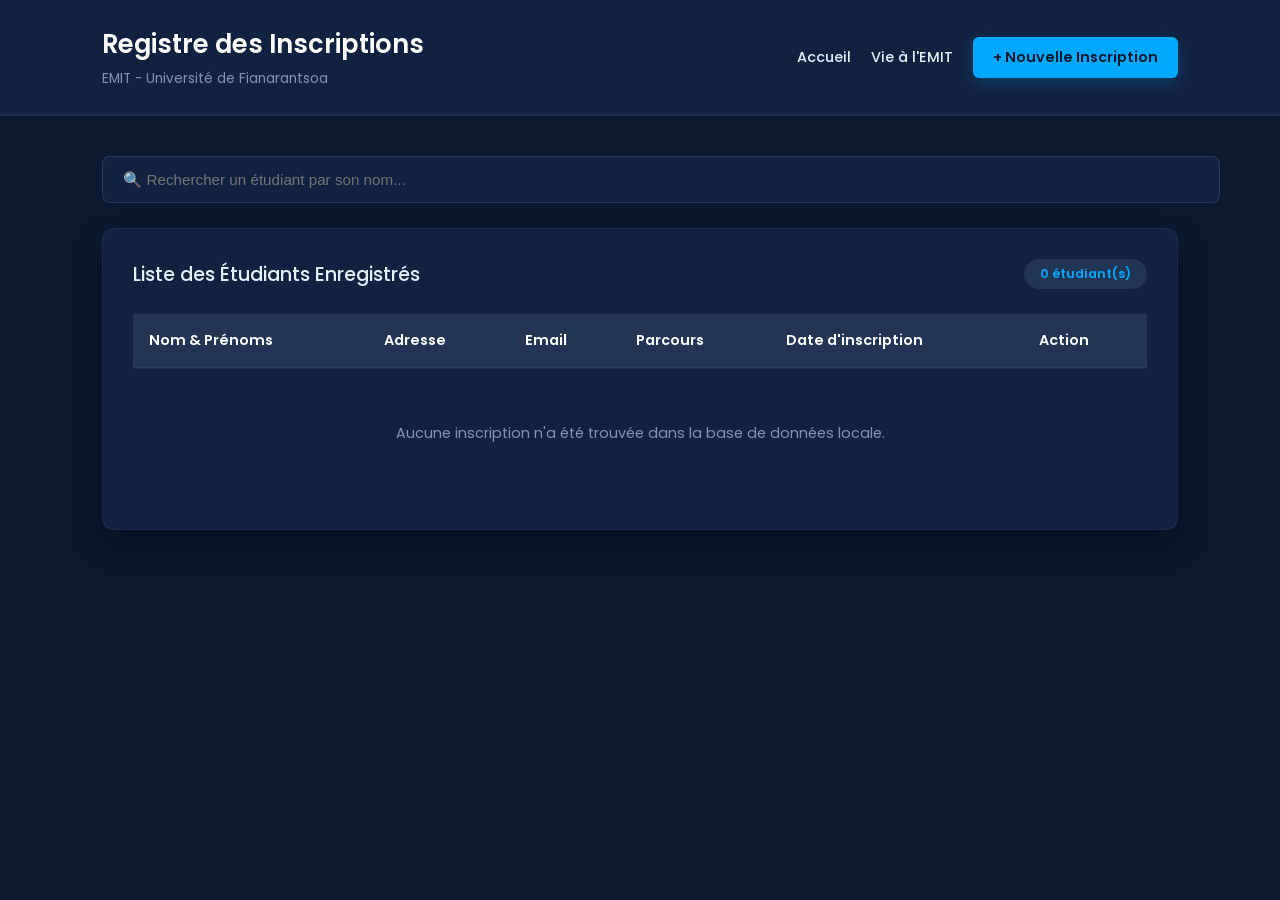
==== liste.html @ 2db79b67 "Add files via upload" ====
<!DOCTYPE html>
<html lang="fr">
<head>
    <meta charset="UTF-8">
    <meta name="viewport" content="width=device-width, initial-scale=1.0">
    <title>Liste des Inscrits | EMIT</title>
    <link rel="stylesheet" href="liste.css">
    <link href="https://fonts.googleapis.com/css2?family=Poppins:wght@300;400;500;600&display=swap" rel="stylesheet">
</head>
<body onload="chargerListe()">

    <header class="list-header">
        <div class="header-content">
            <h1>Registre des Inscriptions</h1>
            <p>EMIT - Université de Fianarantsoa</p>
        </div>
        <nav class="list-nav">
            <a href="accueil.html">Accueil</a>
            <a href="representation.html">Vie à l'EMIT</a>
            <a href="inscription.html" class="btn-new">+ Nouvelle Inscription</a>
        </nav>
    </header>

    <main class="container">
        <div class="search-wrapper">
            <input type="text" id="searchBar" onkeyup="filtrerListe()" placeholder="🔍 Rechercher un étudiant par son nom...">
        </div>

        <div class="table-card fade-in">
            <div class="table-info">
                <h3>Liste des Étudiants Enregistrés</h3>
                <span id="counter" class="badge">0 étudiant(s)</span>
            </div>
            
            <div class="scroll-container">
                <table id="tableInscrits">
                    <thead>
                        <tr>
                            <th>Nom & Prénoms</th>
                            <th>Adresse</th> <th>Email</th>
                            <th>Parcours</th>
                            <th>Date d'inscription</th>
                            <th>Action</th> </tr>
                    </thead>
                    <tbody id="corpsTableau">
                        </tbody>
                </table>
            </div>
            
            <div id="noData" class="empty-state">
                <p>Aucune inscription n'a été trouvée dans la base de données locale.</p>
            </div>
        </div>
    </main>

    <script src="script.js"></script>
</body>
</html>
---- liste.css ----
:root {
    --navy-dark: #0a192f;   /* Loko fototra maizina */
    --navy-card: #112240;   /* Boaty tabilao */
    --navy-light: #233554;  /* Loha-tabilao (thead) */
    --accent: #00a8ff;      /* Manga mazava */
    --text-white: #e6f1ff;
    --text-gray: #8892b0;
    --white: #ffffff;
}

body {
    font-family: 'Poppins', sans-serif;
    background-color: var(--navy-dark);
    margin: 0;
    color: var(--text-white);
}

/* HEADER & MENU (Natao madio sady responsive) */
.list-header {
    background: var(--navy-card);
    padding: 25px 8%;
    display: flex;
    justify-content: space-between;
    align-items: center;
    flex-wrap: wrap; /* Mba hidina ho azy raha tery ny ecran */
    gap: 20px;
    border-bottom: 2px solid rgba(255, 255, 255, 0.05);
}

.header-content h1 { margin: 0; font-size: 1.6rem; color: var(--white); font-weight: 600; }
.header-content p { margin: 5px 0 0; color: var(--text-gray); font-size: 0.85rem; }

.list-nav {
    display: flex;
    align-items: center;
    gap: 20px;
}

.list-nav a {
    color: var(--text-white);
    text-decoration: none;
    font-size: 0.9rem;
    font-weight: 500;
    transition: 0.3s;
}

.list-nav a:hover { color: var(--accent); }

.btn-new {
    background: var(--accent);
    color: var(--navy-dark) !important;
    padding: 10px 20px;
    border-radius: 6px;
    font-weight: 600 !important;
    box-shadow: 0 5px 15px rgba(0, 168, 255, 0.2);
}

.btn-new:hover {
    transform: translateY(-2px);
    box-shadow: 0 5px 15px rgba(0, 168, 255, 0.4);
}

/* CONTAINER */
.container {
    padding: 40px 8%;
    max-width: 1200px;
    margin: 0 auto;
}

/* BARRE DE RECHERCHE */
.search-wrapper { margin-bottom: 25px; }
#searchBar {
    width: 100%;
    padding: 14px 20px;
    background: var(--navy-card);
    border: 1px solid rgba(255, 255, 255, 0.1);
    border-radius: 8px;
    color: var(--text-white);
    font-size: 0.95rem;
    transition: 0.3s;
}
#searchBar:focus {
    border-color: var(--accent);
    outline: none;
    box-shadow: 0 0 10px rgba(0, 168, 255, 0.2);
}

/* TABLE CARD */
.table-card {
    background: var(--navy-card);
    padding: 30px;
    border-radius: 12px;
    box-shadow: 0 15px 30px rgba(0,0,0,0.3);
    border: 1px solid rgba(255, 255, 255, 0.05);
}

.table-info {
    display: flex;
    justify-content: space-between;
    align-items: center;
    margin-bottom: 25px;
}

.table-info h3 { margin: 0; font-size: 1.2rem; font-weight: 500; }

.badge {
    background: var(--navy-light);
    color: var(--accent);
    padding: 6px 16px;
    border-radius: 20px;
    font-size: 0.8rem;
    font-weight: 600;
}

/* LOGIQUE AN'NY TABILAO */
.scroll-container { overflow-x: auto; }

table {
    width: 100%;
    border-collapse: collapse;
    text-align: left;
}

th {
    background: var(--navy-light);
    padding: 16px;
    color: var(--white);
    font-weight: 600;
    font-size: 0.9rem;
    border-bottom: 2px solid rgba(255,255,255,0.05);
}

td {
    padding: 16px;
    border-bottom: 1px solid rgba(255,255,255,0.05);
    font-size: 0.9rem;
    color: var(--text-white);
}

tr:hover { background: rgba(255, 255, 255, 0.02); }

.empty-state {
    text-align: center;
    padding: 40px;
    color: var(--text-gray);
    font-size: 0.9rem;
}

/* ANIMATION */
.fade-in { animation: fadeIn 0.5s ease-out; }
@keyframes fadeIn {
    from { opacity: 0; transform: translateY(10px); }
    to { opacity: 1; transform: translateY(0); }
}
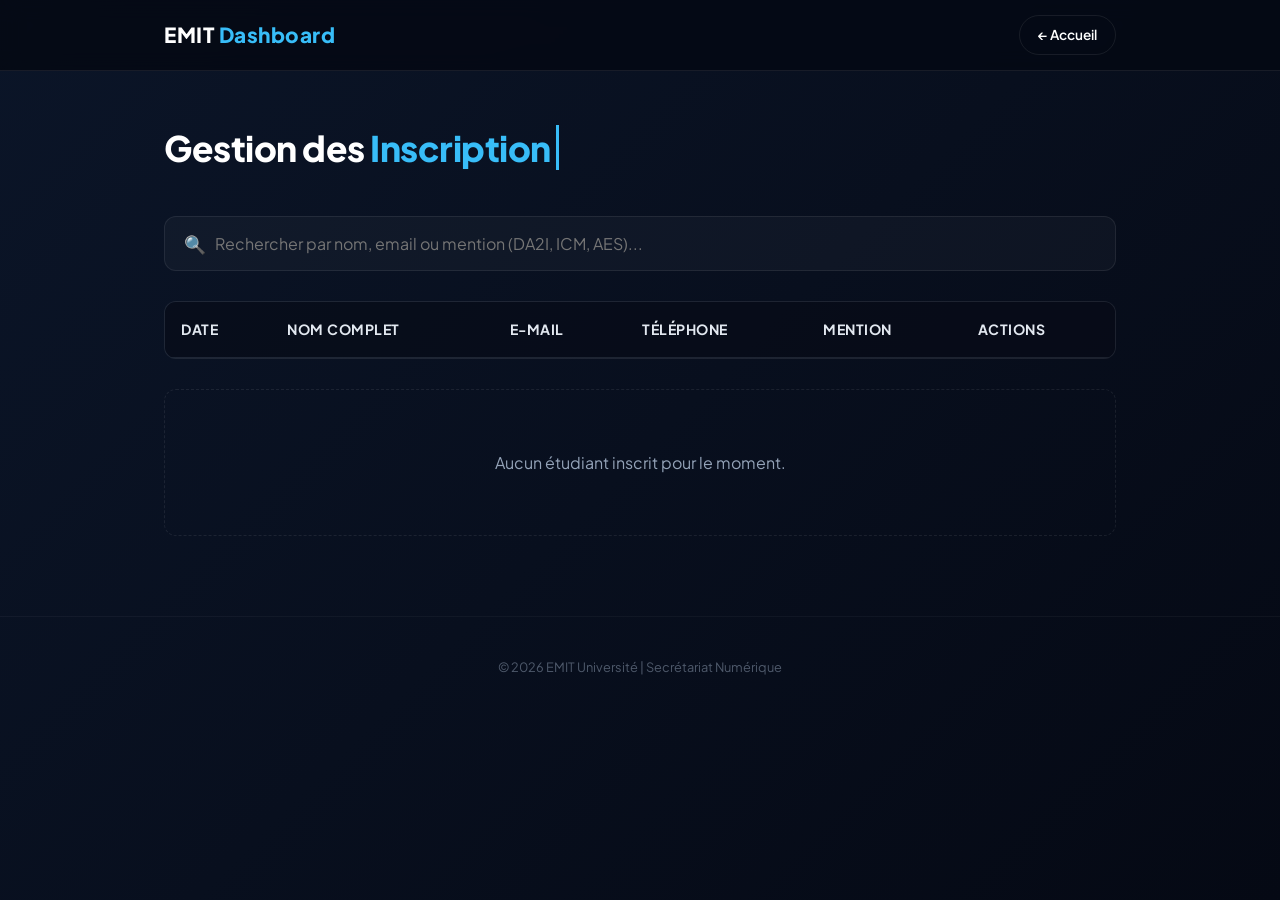
==== commit 6b83eef6: "Add files via upload" ====
--- a/liste.html
+++ b/liste.html
@@ -3,56 +3,388 @@
 <head>
     <meta charset="UTF-8">
     <meta name="viewport" content="width=device-width, initial-scale=1.0">
-    <title>Liste des Inscrits | EMIT</title>
-    <link rel="stylesheet" href="liste.css">
-    <link href="https://fonts.googleapis.com/css2?family=Poppins:wght@300;400;500;600&display=swap" rel="stylesheet">
+    <title>EMIT Labs | Gestion des Inscriptions</title>
+    <link href="https://fonts.googleapis.com/css2?family=Plus+Jakarta+Sans:wght@300;400;500;600;700;800&display=swap" rel="stylesheet">
+    
+    <style>
+        :root {
+            --bg-gradient: linear-gradient(135deg, #0b1528 0%, #050914 100%);
+            --text-main: #ffffff;     
+            --text-muted: #94a3b8;    
+            --accent-blue: #38bdf8;   
+            --border-discret: rgba(255, 255, 255, 0.08);
+            --input-bg: rgba(255, 255, 255, 0.03);
+            --badge-da2i: #38bdf8;
+            --badge-icm: #ec4899;
+            --badge-aes: #10b981;
+        }
+
+        * { box-sizing: border-box; margin: 0; padding: 0; }
+        
+        body {
+            font-family: 'Plus Jakarta Sans', Arial, sans-serif;
+            background: var(--bg-gradient);
+            background-attachment: fixed;
+            color: var(--text-main);
+            line-height: 1.6;
+            padding-top: 80px;
+        }
+
+        /* NAVIGATION */
+        .emit-header {
+            background: rgba(5, 9, 20, 0.9);
+            backdrop-filter: blur(10px); -webkit-backdrop-filter: blur(10px);
+            position: fixed; top: 0; left: 0; width: 100%; z-index: 1000;
+            border-bottom: 1px solid var(--border-discret);
+        }
+        .nav-container {
+            max-width: 1000px; margin: 0 auto; padding: 15px 24px;
+            display: flex; justify-content: space-between; align-items: center;
+        }
+        .logo { font-weight: 800; font-size: 1.3rem; letter-spacing: 0.5px; }
+        .logo span { color: var(--accent-blue); }
+        .btn-back {
+            color: var(--text-main); text-decoration: none; font-size: 0.85rem; font-weight: 600;
+            border: 1px solid var(--border-discret); padding: 8px 18px; border-radius: 30px;
+            transition: 0.3s;
+        }
+        .btn-back:hover { border-color: var(--accent-blue); color: var(--accent-blue); }
+
+        /* RAFIKRA LEHIBE */
+        .main-wrapper {
+            max-width: 1000px; 
+            margin: 0 auto;
+            padding: 40px 24px;
+            display: flex;
+            flex-direction: column;
+            gap: 30px; 
+        }
+
+        /* ANIMATION TITRE MIFAFA AUTOMATIQUE (TYPEWRITER EFFECT) */
+        .title-container {
+            margin-bottom: 10px;
+        }
+        .title-container h2 {
+            font-size: 2.2rem;
+            font-weight: 800;
+            letter-spacing: -0.5px;
+            display: inline-block;
+        }
+        .typing-text {
+            color: var(--accent-blue);
+            border-right: 3px solid var(--accent-blue);
+            white-space: nowrap;
+            animation: blink 0.75s step-end infinite;
+            padding-right: 5px;
+        }
+
+        @keyframes blink {
+            from, to { border-color: transparent }
+            50% { border-color: var(--accent-blue); }
+        }
+
+        /* BARRE DE RECHERCHE */
+        .search-container {
+            position: relative;
+            width: 100%;
+        }
+        .search-input {
+            width: 100%;
+            background: var(--input-bg);
+            border: 1px solid var(--border-discret);
+            padding: 16px 20px 16px 50px;
+            border-radius: 12px;
+            color: #ffffff;
+            font-size: 1rem;
+            font-family: inherit;
+            transition: all 0.3s ease;
+        }
+        .search-input:focus {
+            outline: none;
+            border-color: var(--accent-blue);
+            background: rgba(255, 255, 255, 0.05);
+            box-shadow: 0 0 0 4px rgba(56, 189, 248, 0.08);
+        }
+        .search-icon {
+            position: absolute;
+            left: 20px;
+            top: 50%;
+            transform: translateY(-50%);
+            color: var(--text-muted);
+            font-size: 1.1rem;
+            pointer-events: none;
+        }
+
+        /* REHEFA RECHERCHe TSY MISY INONA */
+        .empty-state {
+            text-align: center;
+            padding: 60px 20px;
+            color: var(--text-muted);
+            border: 1px dashed var(--border-discret);
+            border-radius: 12px;
+            display: none;
+        }
+
+        /* TABLAO MANDIDY (RESPONSIVE TABLE) */
+        .table-wrapper {
+            width: 100%;
+            overflow-x: auto;
+            border: 1px solid var(--border-discret);
+            border-radius: 12px;
+            background: rgba(255, 255, 255, 0.01);
+        }
+        
+        table {
+            width: 100%;
+            border-collapse: collapse;
+            text-align: left;
+            font-size: 0.95rem;
+        }
+
+        th {
+            background: rgba(5, 9, 20, 0.6);
+            padding: 16px;
+            font-weight: 700;
+            color: #e2e8f0;
+            border-bottom: 1px solid var(--border-discret);
+            font-size: 0.88rem;
+            text-transform: uppercase;
+            letter-spacing: 0.5px;
+        }
+
+        td {
+            padding: 16px;
+            border-bottom: 1px solid var(--border-discret);
+            color: var(--text-muted);
+            vertical-align: middle;
+        }
+
+        tr:last-child td {
+            border-bottom: none;
+        }
+
+        tr:hover td {
+            background: rgba(255, 255, 255, 0.02);
+            color: #ffffff;
+        }
+
+        .student-name {
+            font-weight: 600;
+            color: #ffffff;
+        }
+
+        /* BADGES HO AN'NY TARANJA (MENTIONS) */
+        .badge {
+            display: inline-block;
+            padding: 4px 10px;
+            border-radius: 6px;
+            font-size: 0.78rem;
+            font-weight: 700;
+            letter-spacing: 0.5px;
+        }
+        .badge-da2i { background: rgba(56, 189, 248, 0.15); color: var(--badge-da2i); }
+        .badge-icm { background: rgba(236, 72, 153, 0.15); color: var(--badge-icm); }
+        .badge-aes { background: rgba(16, 185, 129, 0.15); color: var(--badge-aes); }
+
+        /* BOKOTRA ACTION (FAFA) */
+        .btn-delete {
+            background: transparent;
+            border: 1px solid rgba(239, 68, 68, 0.2);
+            color: #ef4444;
+            padding: 6px 12px;
+            border-radius: 6px;
+            cursor: pointer;
+            font-size: 0.82rem;
+            font-weight: 600;
+            transition: all 0.2s ease;
+        }
+        .btn-delete:hover {
+            background: #ef4444;
+            color: #ffffff;
+            border-color: #ef4444;
+        }
+
+        .footer { text-align: center; padding: 40px 0; border-top: 1px solid var(--border-discret); margin-top: 40px; color: var(--text-muted); font-size: 0.8rem; opacity: 0.5; }
+        
+        @media (max-width: 768px) {
+            table { font-size: 0.88rem; }
+            th, td { padding: 12px; }
+        }
+    </style>
 </head>
-<body onload="chargerListe()">
-
-    <header class="list-header">
-        <div class="header-content">
-            <h1>Registre des Inscriptions</h1>
-            <p>EMIT - Université de Fianarantsoa</p>
-        </div>
-        <nav class="list-nav">
-            <a href="accueil.html">Accueil</a>
-            <a href="representation.html">Vie à l'EMIT</a>
-            <a href="inscription.html" class="btn-new">+ Nouvelle Inscription</a>
-        </nav>
+<body>
+
+    <header class="emit-header">
+        <div class="nav-container">
+            <div class="logo">EMIT <span>Dashboard</span></div>
+            <a href="index.html" class="btn-back">← Accueil</a>
+        </div>
     </header>
 
-    <main class="container">
-        <div class="search-wrapper">
-            <input type="text" id="searchBar" onkeyup="filtrerListe()" placeholder="🔍 Rechercher un étudiant par son nom...">
-        </div>
-
-        <div class="table-card fade-in">
-            <div class="table-info">
-                <h3>Liste des Étudiants Enregistrés</h3>
-                <span id="counter" class="badge">0 étudiant(s)</span>
-            </div>
+    <div class="main-wrapper">
+        
+        <div class="title-container">
+            <h2>Gestion des <span class="typing-text" id="dynamic-title">Inscriptions</span></h2>
+        </div>
+
+        <div class="search-container">
+            <span class="search-icon">🔍</span>
+            <input type="text" id="searchInput" class="search-input" placeholder="Rechercher par nom, email ou mention (DA2I, ICM, AES)...">
+        </div>
+
+        <div class="table-wrapper">
+            <table id="adminTable">
+                <thead>
+                    <tr>
+                        <th>Date</th>
+                        <th>Nom Complet</th>
+                        <th>E-mail</th>
+                        <th>Téléphone</th>
+                        <th>Mention</th>
+                        <th>Actions</th>
+                    </tr>
+                </thead>
+                <tbody id="tableBody">
+                    </tbody>
+            </table>
+        </div>
+
+        <div id="emptyState" class="empty-state">
+            <p id="emptyMessage">Aucun étudiant inscrit pour le moment.</p>
+        </div>
+
+    </div>
+
+    <footer class="footer">
+        <p>&copy; 2026 EMIT Université | Secrétariat Numérique</p>
+    </footer>
+
+    <script>
+        // 1. ANIMATION TITRE MIFAFA AUTOMATIQUE (TYPEWRITER)
+        const words = ["Inscriptions", "Parcours DA2I", "Parcours ICM", "Parcours AES"];
+        let wordIndex = 0;
+        let charIndex = 0;
+        let isDeleting = false;
+        const dynamicTitleElement = document.getElementById("dynamic-title");
+
+        function typeEffect() {
+            const currentWord = words[wordIndex];
             
-            <div class="scroll-container">
-                <table id="tableInscrits">
-                    <thead>
-                        <tr>
-                            <th>Nom & Prénoms</th>
-                            <th>Adresse</th> <th>Email</th>
-                            <th>Parcours</th>
-                            <th>Date d'inscription</th>
-                            <th>Action</th> </tr>
-                    </thead>
-                    <tbody id="corpsTableau">
-                        </tbody>
-                </table>
-            </div>
+            if (isDeleting) {
+                // Fafana ny litera iray
+                dynamicTitleElement.textContent = currentWord.substring(0, charIndex - 1);
+                charIndex--;
+            } else {
+                // Soratana ny litera iray
+                dynamicTitleElement.textContent = currentWord.substring(0, charIndex + 1);
+                charIndex++;
+            }
+
+            let typingSpeed = isDeleting ? 50 : 100; // Haingana kokoa rehefa mifafa
+
+            if (!isDeleting && charIndex === currentWord.length) {
+                // Miandry kely rehefa feno ilay teny vao mifafa
+                typingSpeed = 2000;
+                isDeleting = true;
+            } else if (isDeleting && charIndex === 0) {
+                isDeleting = false;
+                wordIndex = (wordIndex + 1) % words.length; // Mifindra amin'ny teny manaraka
+                typingSpeed = 500;
+            }
+
+            setTimeout(typeEffect, typingSpeed);
+        }
+
+        // Mandefa ny animation rehefa misokatra ny pejy
+        document.addEventListener("DOMContentLoaded", () => {
+            typeEffect();
+            loadInscriptions();
+        });
+
+
+        // 2. FAKANA SY FAMPISEHOANA NY REHETRA NISORATRA AVY AMIN'NY LOCALSTORAGE
+        function loadInscriptions() {
+            const tableBody = document.getElementById('tableBody');
+            const emptyState = document.getElementById('emptyState');
+            const emptyMessage = document.getElementById('emptyMessage');
             
-            <div id="noData" class="empty-state">
-                <p>Aucune inscription n'a été trouvée dans la base de données locale.</p>
-            </div>
-        </div>
-    </main>
-
-    <script src="script.js"></script>
+            // Alaina daholo ny data voatahiry avy amin'ireo pejy 3
+            let inscriptions = JSON.parse(localStorage.getItem('inscriptions')) || [];
+
+            // Alahatra araka ny daty vaovao indrindra (descending order)
+            inscriptions.sort((a, b) => b.id - a.id);
+
+            if (inscriptions.length === 0) {
+                tableBody.innerHTML = '';
+                emptyState.style.display = 'block';
+                emptyMessage.textContent = "Aucun étudiant inscrit pour le moment.";
+                return;
+            }
+
+            emptyState.style.display = 'none';
+            tableBody.innerHTML = '';
+
+            inscriptions.forEach(student => {
+                const tr = document.createElement('tr');
+                
+                // Mifehy ny lokon'ny Badge arakaraka ny Mention
+                let badgeClass = 'badge-da2i';
+                if(student.mention === 'ICM') badgeClass = 'badge-icm';
+                if(student.mention === 'AES') badgeClass = 'badge-aes';
+
+                tr.innerHTML = `
+                    <td>${student.date || '---'}</td>
+                    <td class="student-name">${student.nom}</td>
+                    <td>${student.email}</td>
+                    <td>${student.telephone}</td>
+                    <td><span class="badge ${badgeClass}">${student.mention}</span></td>
+                    <td>
+                        <button class="btn-delete" onclick="deleteInscrit(${student.id})">Supprimer</button>
+                    </td>
+                `;
+                tableBody.appendChild(tr);
+            });
+        }
+
+
+        // 3. ANDALANA HAFANANA MPIDIRTRA IRAY (SUPPRIMER)
+        function deleteInscrit(id) {
+            if(confirm("Tena hovafanao tokoa ve ity mpianatra ity?")) {
+                let inscriptions = JSON.parse(localStorage.getItem('inscriptions')) || [];
+                inscriptions = inscriptions.filter(student => student.id !== id);
+                localStorage.setItem('inscriptions', JSON.stringify(inscriptions));
+                
+                // Averina alaina indray ny lisitra rehefa voafafa
+                loadInscriptions();
+            }
+        }
+
+
+        // 4. ANDALANA MIKAROKA REHEFA MANORATRA (BARRE DE RECHERCHE IN REAL-TIME)
+        document.getElementById('searchInput').addEventListener('input', function(e) {
+            const filter = e.target.value.toLowerCase();
+            const rows = document.querySelectorAll('#tableBody tr');
+            const emptyState = document.getElementById('emptyState');
+            const emptyMessage = document.getElementById('emptyMessage');
+            let matchCount = 0;
+
+            rows.forEach(row => {
+                const text = row.textContent.toLowerCase();
+                if(text.includes(filter)) {
+                    row.style.display = '';
+                    matchCount++;
+                } else {
+                    row.style.display = 'none';
+                }
+            });
+
+            if (matchCount === 0 && rows.length > 0) {
+                emptyState.style.display = 'block';
+                emptyMessage.textContent = `Aucun résultat trouvé pour "${e.target.value}"`;
+            } else if (rows.length > 0) {
+                emptyState.style.display = 'none';
+            }
+        });
+    </script>
 </body>
 </html>
